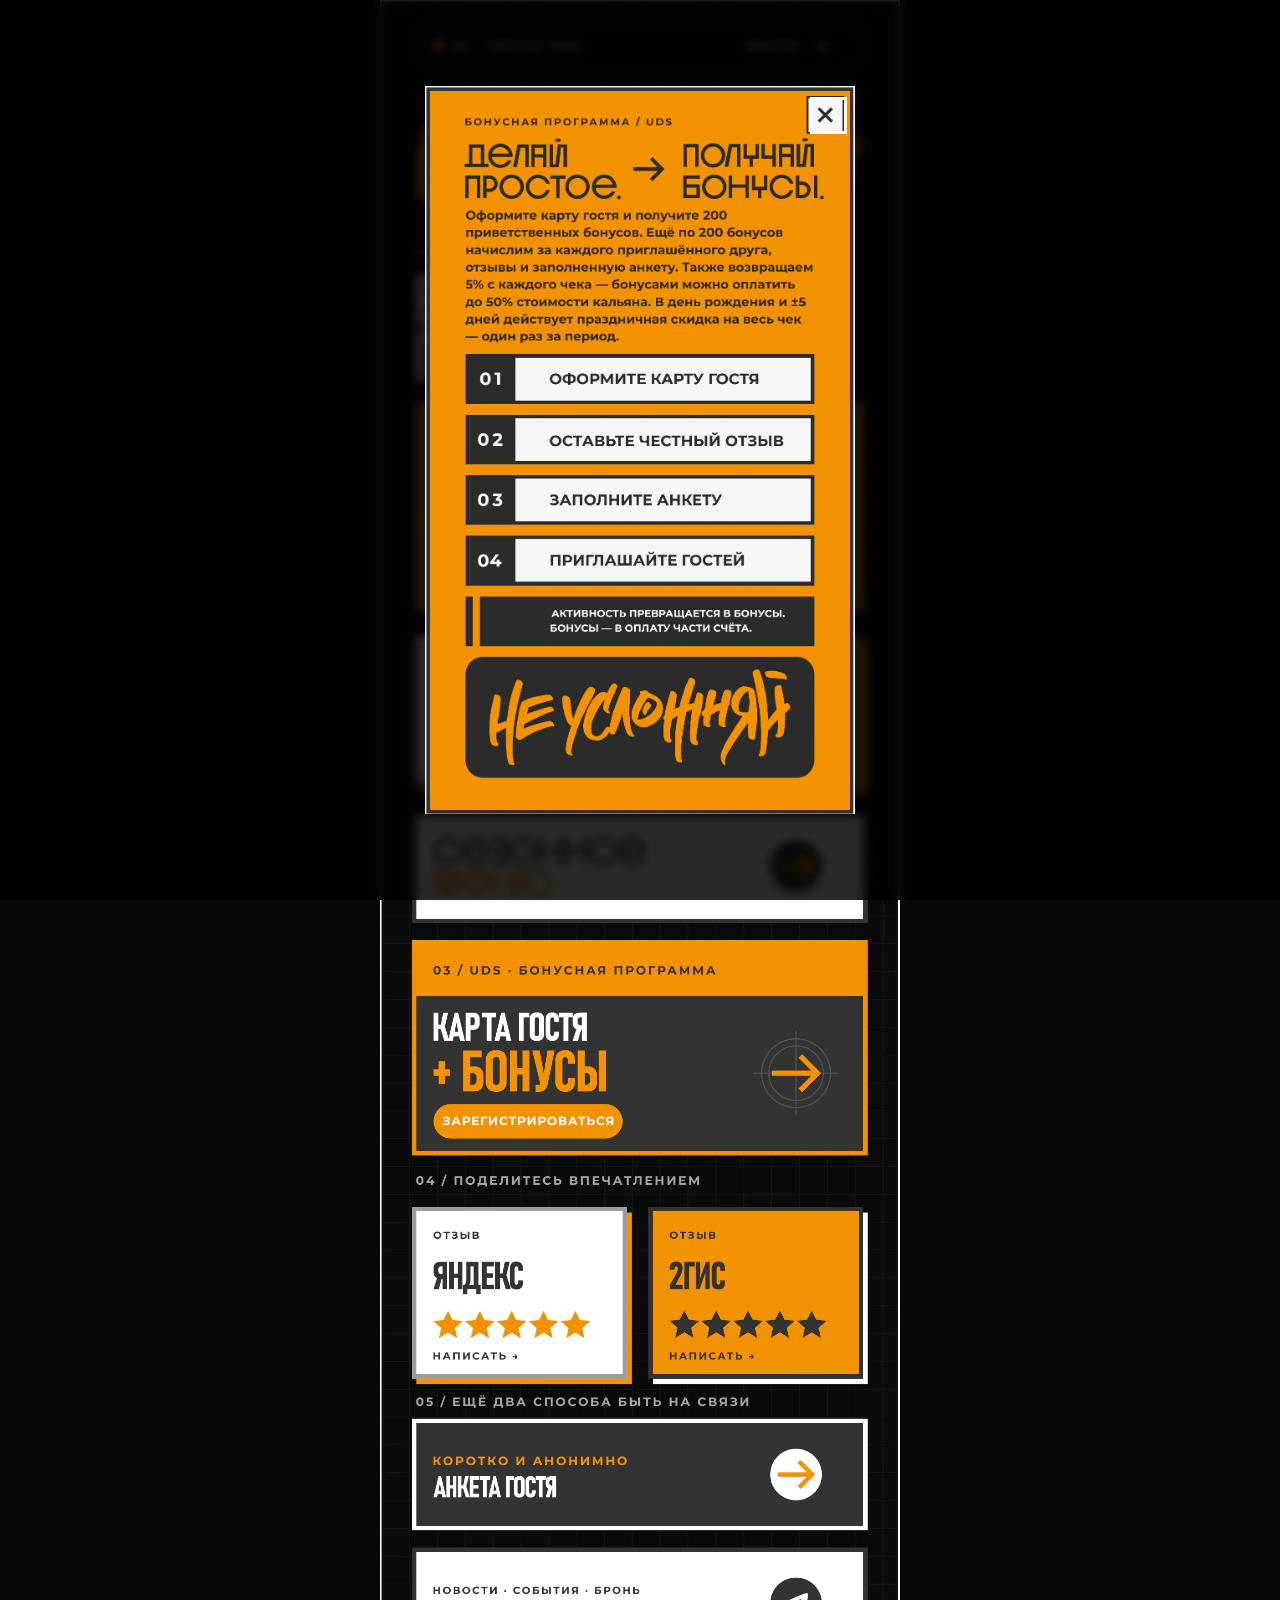
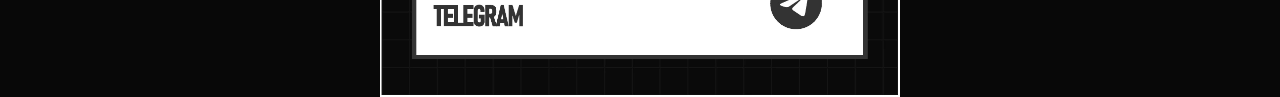
==== table-01/index.html @ a9417e0b "Merge pull request #6 from nu-irk/agent/menu-popup-viewer Открывать PDF-меню во всплывающем окне" ====
<!doctype html>
<html lang="ru">
  <head>
    <base href="../" />
    <meta charset="UTF-8" />
    <meta name="viewport" content="width=device-width, initial-scale=1, viewport-fit=cover" />
    <meta name="theme-color" content="#171716" />
    <meta name="description" content="Меню, бонусная программа, отзывы и быстрые сервисы «Не усложняй»." />
    <title>Стол 01 — Не усложняй</title>
    <link rel="stylesheet" href="styles.css?v=20260819-1" />
  </head>
  <body data-table="1">
    <main class="landing" aria-label="Сервисы «Не усложняй»">
      <img class="design" src="assets/nu-design-v2.webp?v=20260818-2" width="1029" height="3359" alt="Сервисы «Не усложняй»: оплата, меню, бонусная карта, отзывы, анкета и Telegram" />

      <nav class="hotspots" aria-label="Сервисы">
        <a class="hotspot payment" href="https://netmonet.co/tip/session?qrId=0c70df9f-7b8f-4570-a082-96766b0bdc1b&wpid=5296049&o=4" data-pay-table aria-label="Оплатить счёт или оставить чаевые за столом 01"></a>
        <a class="hotspot main-menu" href="assets/menu/nu-main-menu.pdf" data-menu-open data-menu-title="ОСНОВНОЕ МЕНЮ" aria-label="Открыть основное меню"></a>
        <a class="hotspot seasonal-menu" href="assets/menu/nu-seasonal-menu.pdf" data-menu-open data-menu-title="СЕЗОННОЕ МЕНЮ" aria-label="Открыть сезонное меню"></a>
        <a class="hotspot loyalty" href="https://jtaf5728.uds.app/c/join?ref=jtaf5728" target="_blank" rel="noopener noreferrer" aria-label="Оформить бонусную карту"></a>
        <a class="hotspot yandex" href="https://ya.cc/t/PFDEkl05Ae3kNR" target="_blank" rel="noopener noreferrer" aria-label="Оставить отзыв в Яндексе"></a>
        <a class="hotspot gis" href="https://2gis.ru/reviews/70000001039853425/addReview?utm_source=lk" target="_blank" rel="noopener noreferrer" aria-label="Оставить отзыв в 2ГИС"></a>
        <a class="hotspot telegram" href="https://t.me/+7MPlepUNmtYxYmI6" target="_blank" rel="noopener noreferrer" aria-label="Открыть группу в Telegram"></a>
        <a class="hotspot form" href="https://docs.google.com/forms/d/e/1FAIpQLSeiTU3ouHFEyhRMCRh_cpVpD_Dn5laaLdtFzP8Nx8uni8c1Rw/viewform?pli=1" target="_blank" rel="noopener noreferrer" aria-label="Заполнить анкету"></a>
      </nav>
    </main>

    <div class="menu-viewer" data-menu-viewer hidden role="dialog" aria-modal="true" aria-labelledby="menu-viewer-title">
      <div class="menu-viewer__window">
        <header class="menu-viewer__header">
          <strong id="menu-viewer-title" data-menu-viewer-title>МЕНЮ</strong>
          <div class="menu-viewer__actions">
            <a href="assets/menu/nu-main-menu.pdf" data-menu-external target="_blank" rel="noopener noreferrer">ОТКРЫТЬ ОТДЕЛЬНО</a>
            <button type="button" data-menu-close aria-label="Закрыть меню">×</button>
          </div>
        </header>
        <iframe class="menu-viewer__frame" data-menu-frame src="about:blank" title="Просмотр меню"></iframe>
      </div>
    </div>

    <dialog class="bonus-intro" data-bonus-intro aria-label="Информация о бонусной программе UDS">
      <div class="bonus-intro__art">
        <img src="assets/nu-bonus-info-v2.webp?v=20260818-2" width="1027" height="1741" alt="Бонусная программа: 200 приветственных бонусов, бонусы за друзей, отзывы и анкету, 5% кешбэка, оплата бонусами до 50% стоимости кальяна и скидка ко дню рождения" />
        <button class="bonus-intro__close" type="button" data-intro-close aria-label="Закрыть информационное окно"></button>
      </div>
    </dialog>

    <dialog class="table-notice" data-table-notice aria-labelledby="table-notice-title">
      <div class="table-notice__panel">
        <p class="table-notice__eyebrow">СЧЁТ И ЧАЕВЫЕ</p>
        <h2 id="table-notice-title">НУЖЕН НОМЕР<br />ВАШЕГО СТОЛА</h2>
        <p>Откройте сайт по QR-коду на столе — тогда кнопка автоматически перейдёт в оплату именно вашего счёта.</p>
        <button type="button" data-table-notice-close>ПОНЯТНО</button>
      </div>
    </dialog>

    <script src="script.js?v=20260819-1"></script>
  </body>
</html>
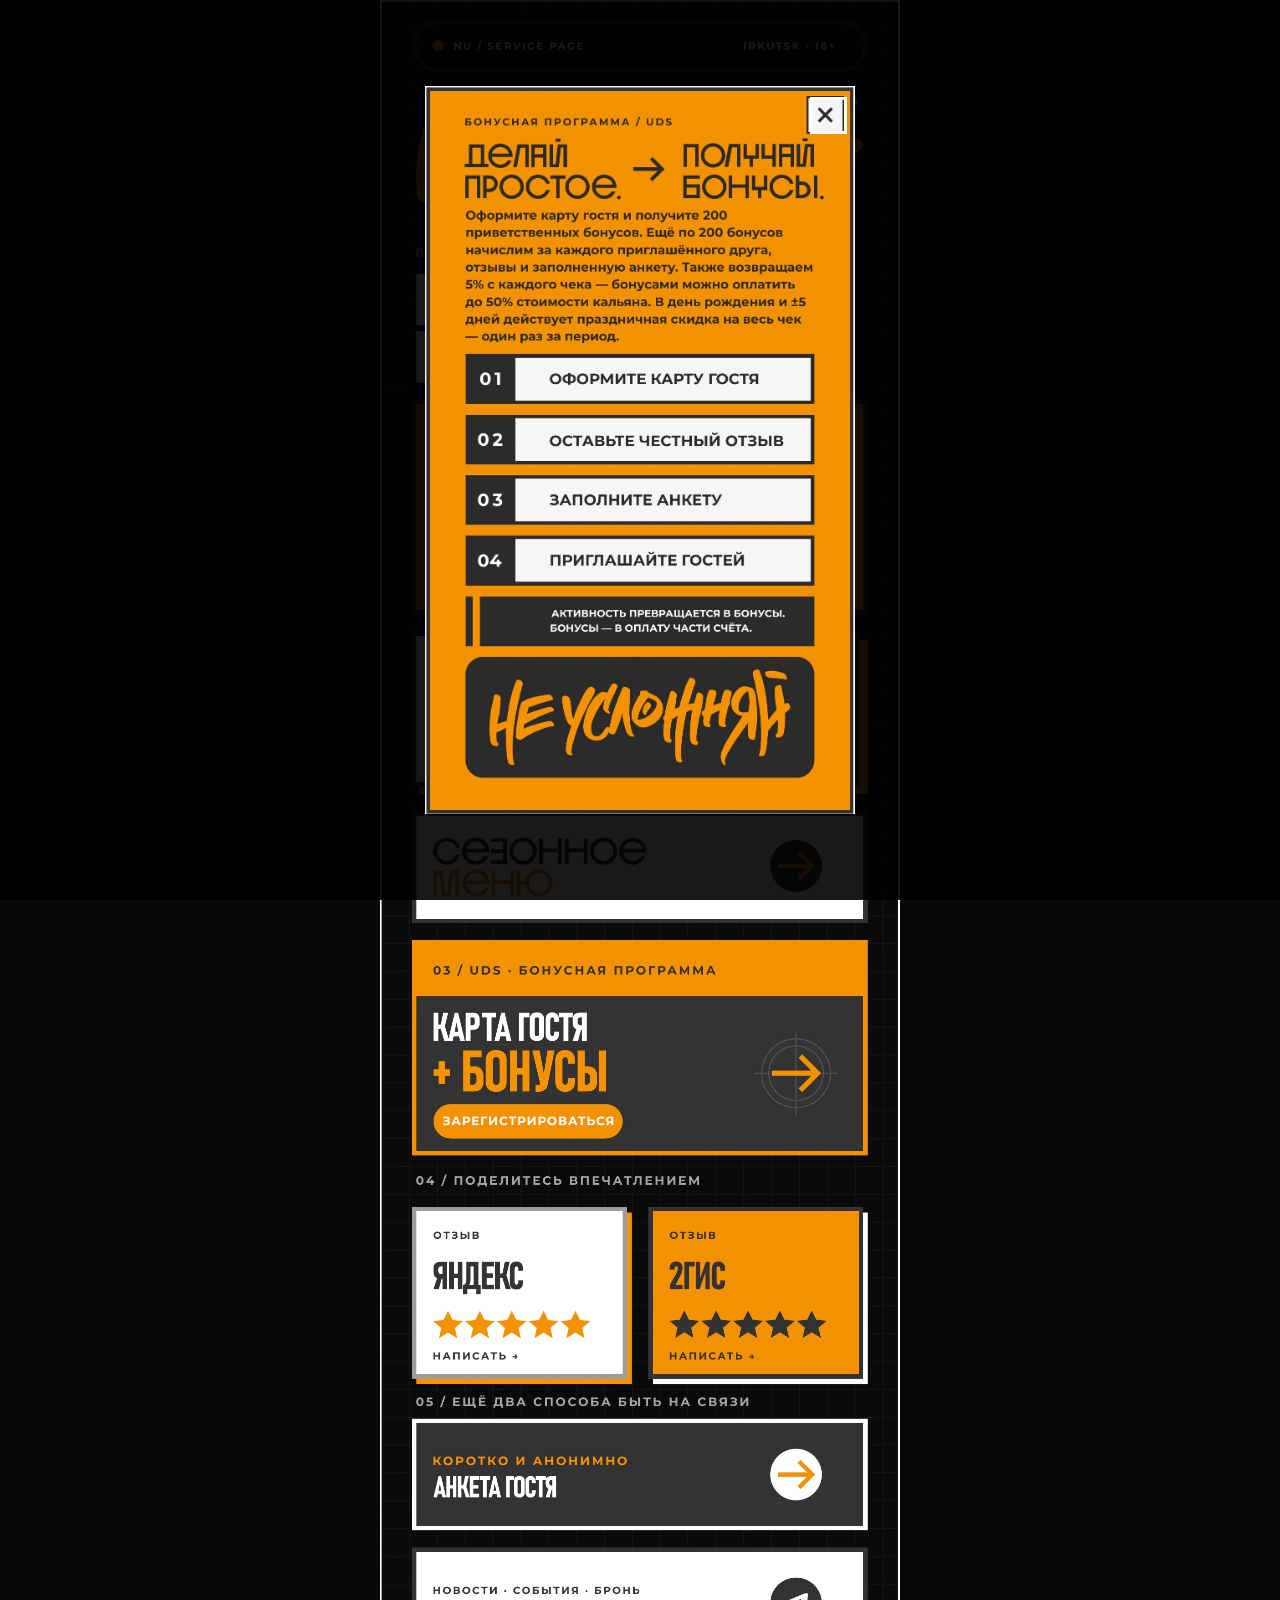
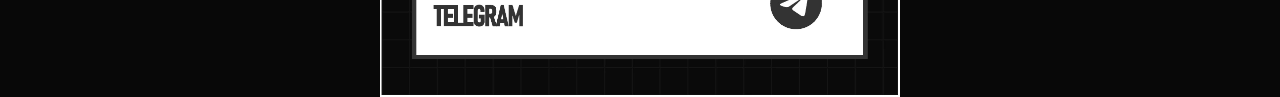
==== commit a66e9e31: "Повторить лёгкую мобильную схему Густого (#9) Co-authored-by: Anarchyfury756 <Anarchyfury756@users.n" ====
--- a/table-01/index.html
+++ b/table-01/index.html
@@ -7,16 +7,17 @@
     <meta name="theme-color" content="#171716" />
     <meta name="description" content="Меню, бонусная программа, отзывы и быстрые сервисы «Не усложняй»." />
     <title>Стол 01 — Не усложняй</title>
-    <link rel="stylesheet" href="styles.css?v=20260819-1" />
+    <link rel="preload" as="image" type="image/webp" href="assets/nu-design-v2.webp?v=20260819-4" />
+    <link rel="stylesheet" href="styles.css?v=20260819-4" />
   </head>
   <body data-table="1">
     <main class="landing" aria-label="Сервисы «Не усложняй»">
-      <img class="design" src="assets/nu-design-v2.webp?v=20260818-2" width="1029" height="3359" alt="Сервисы «Не усложняй»: оплата, меню, бонусная карта, отзывы, анкета и Telegram" />
+      <img class="design" src="assets/nu-design-v2.webp?v=20260819-4" width="1029" height="3359" alt="Сервисы «Не усложняй»: оплата, меню, бонусная карта, отзывы, анкета и Telegram" decoding="async" />
 
       <nav class="hotspots" aria-label="Сервисы">
         <a class="hotspot payment" href="https://netmonet.co/tip/session?qrId=0c70df9f-7b8f-4570-a082-96766b0bdc1b&wpid=5296049&o=4" data-pay-table aria-label="Оплатить счёт или оставить чаевые за столом 01"></a>
-        <a class="hotspot main-menu" href="assets/menu/nu-main-menu.pdf" data-menu-open data-menu-title="ОСНОВНОЕ МЕНЮ" aria-label="Открыть основное меню"></a>
-        <a class="hotspot seasonal-menu" href="assets/menu/nu-seasonal-menu.pdf" data-menu-open data-menu-title="СЕЗОННОЕ МЕНЮ" aria-label="Открыть сезонное меню"></a>
+        <button class="hotspot main-menu" type="button" data-menu-target="main-menu-dialog" aria-haspopup="dialog" aria-label="Открыть основное меню"></button>
+        <button class="hotspot seasonal-menu" type="button" data-menu-target="seasonal-menu-dialog" aria-haspopup="dialog" aria-label="Открыть сезонное меню"></button>
         <a class="hotspot loyalty" href="https://jtaf5728.uds.app/c/join?ref=jtaf5728" target="_blank" rel="noopener noreferrer" aria-label="Оформить бонусную карту"></a>
         <a class="hotspot yandex" href="https://ya.cc/t/PFDEkl05Ae3kNR" target="_blank" rel="noopener noreferrer" aria-label="Оставить отзыв в Яндексе"></a>
         <a class="hotspot gis" href="https://2gis.ru/reviews/70000001039853425/addReview?utm_source=lk" target="_blank" rel="noopener noreferrer" aria-label="Оставить отзыв в 2ГИС"></a>
@@ -25,22 +26,39 @@
       </nav>
     </main>
 
-    <div class="menu-viewer" data-menu-viewer hidden role="dialog" aria-modal="true" aria-labelledby="menu-viewer-title">
-      <div class="menu-viewer__window">
-        <header class="menu-viewer__header">
-          <strong id="menu-viewer-title" data-menu-viewer-title>МЕНЮ</strong>
-          <div class="menu-viewer__actions">
-            <a href="assets/menu/nu-main-menu.pdf" data-menu-external target="_blank" rel="noopener noreferrer">ОТКРЫТЬ ОТДЕЛЬНО</a>
-            <button type="button" data-menu-close aria-label="Закрыть меню">×</button>
-          </div>
-        </header>
-        <iframe class="menu-viewer__frame" data-menu-frame src="about:blank" title="Просмотр меню"></iframe>
+    <dialog class="menu-dialog" id="main-menu-dialog" data-menu-dialog aria-labelledby="main-menu-title">
+      <div class="menu-toolbar">
+        <h2 id="main-menu-title">ОСНОВНОЕ МЕНЮ</h2>
+        <div class="menu-toolbar__actions">
+          <a class="menu-pdf-link" href="assets/menu/nu-main-menu.pdf?v=20260819-4" target="_blank" rel="noopener noreferrer">PDF</a>
+          <button class="menu-close" type="button" data-menu-close aria-label="Закрыть основное меню">×</button>
+        </div>
       </div>
-    </div>
+      <div class="menu-pages">
+        <img src="assets/menu/images/main-01.webp" alt="Основное меню, страница 1" />
+        <img loading="lazy" src="assets/menu/images/main-02.webp" alt="Основное меню, страница 2" />
+        <img loading="lazy" src="assets/menu/images/main-03.webp" alt="Основное меню, страница 3" />
+        <img loading="lazy" src="assets/menu/images/main-04.webp" alt="Основное меню, страница 4" />
+        <img loading="lazy" src="assets/menu/images/main-05.webp" alt="Основное меню, страница 5" />
+      </div>
+    </dialog>
+
+    <dialog class="menu-dialog" id="seasonal-menu-dialog" data-menu-dialog aria-labelledby="seasonal-menu-title">
+      <div class="menu-toolbar">
+        <h2 id="seasonal-menu-title">СЕЗОННОЕ МЕНЮ</h2>
+        <div class="menu-toolbar__actions">
+          <a class="menu-pdf-link" href="assets/menu/nu-seasonal-menu.pdf" target="_blank" rel="noopener noreferrer">PDF</a>
+          <button class="menu-close" type="button" data-menu-close aria-label="Закрыть сезонное меню">×</button>
+        </div>
+      </div>
+      <div class="menu-pages">
+        <img loading="lazy" src="assets/menu/images/seasonal-01.webp" alt="Сезонное меню, страница 1" />
+      </div>
+    </dialog>
 
     <dialog class="bonus-intro" data-bonus-intro aria-label="Информация о бонусной программе UDS">
       <div class="bonus-intro__art">
-        <img src="assets/nu-bonus-info-v2.webp?v=20260818-2" width="1027" height="1741" alt="Бонусная программа: 200 приветственных бонусов, бонусы за друзей, отзывы и анкету, 5% кешбэка, оплата бонусами до 50% стоимости кальяна и скидка ко дню рождения" />
+        <img data-intro-image data-src="assets/nu-bonus-info-v2.webp?v=20260819-4" width="1027" height="1741" alt="Бонусная программа: 200 приветственных бонусов, бонусы за друзей, отзывы и анкету, 5% кешбэка, оплата бонусами до 50% стоимости кальяна и скидка ко дню рождения" />
         <button class="bonus-intro__close" type="button" data-intro-close aria-label="Закрыть информационное окно"></button>
       </div>
     </dialog>
@@ -54,6 +72,13 @@
       </div>
     </dialog>
 
-    <script src="script.js?v=20260819-1"></script>
+    <noscript>
+      <p class="noscript-menu">
+        <a href="assets/menu/nu-main-menu.pdf?v=20260819-4">Открыть основное меню в PDF</a>
+        <a href="assets/menu/nu-seasonal-menu.pdf">Открыть сезонное меню в PDF</a>
+      </p>
+    </noscript>
+
+    <script src="script.js?v=20260819-4"></script>
   </body>
 </html>
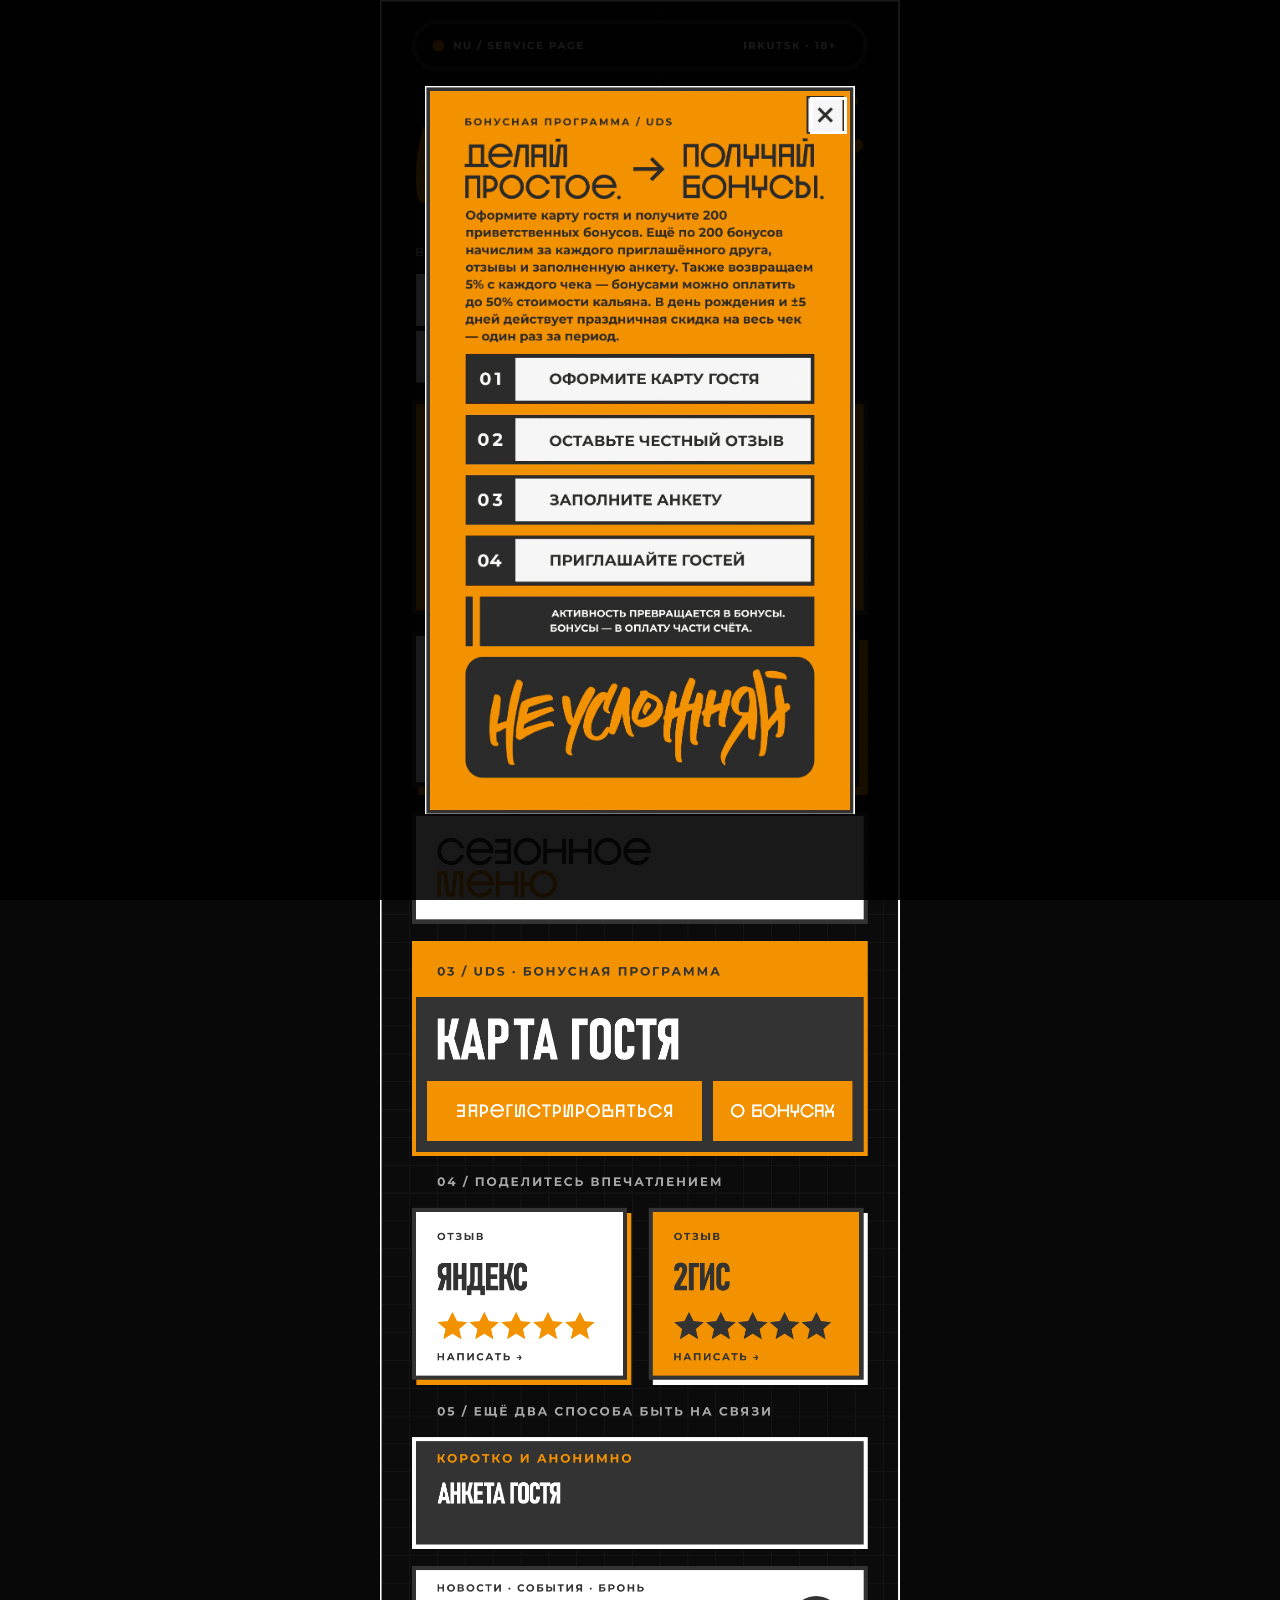
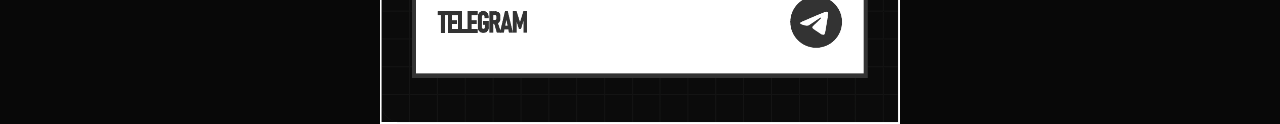
==== commit e621ab68: "Обновить макет и добавить кнопку о бонусах (#11) Co-authored-by: Anarchyfury756 <Anarchyfury756@user" ====
--- a/table-01/index.html
+++ b/table-01/index.html
@@ -7,18 +7,19 @@
     <meta name="theme-color" content="#171716" />
     <meta name="description" content="Меню, бонусная программа, отзывы и быстрые сервисы «Не усложняй»." />
     <title>Стол 01 — Не усложняй</title>
-    <link rel="preload" as="image" type="image/webp" href="assets/nu-design-v2.webp?v=20260819-4" />
-    <link rel="stylesheet" href="styles.css?v=20260819-4" />
+    <link rel="preload" as="image" type="image/webp" href="assets/nu-design-v3.webp?v=20260819-6" />
+    <link rel="stylesheet" href="styles.css?v=20260819-6" />
   </head>
   <body data-table="1">
     <main class="landing" aria-label="Сервисы «Не усложняй»">
-      <img class="design" src="assets/nu-design-v2.webp?v=20260819-4" width="1029" height="3359" alt="Сервисы «Не усложняй»: оплата, меню, бонусная карта, отзывы, анкета и Telegram" decoding="async" />
+      <img class="design" src="assets/nu-design-v3.webp?v=20260819-6" width="1028" height="3409" alt="Сервисы «Не усложняй»: оплата, меню, бонусная карта, отзывы, анкета и Telegram" decoding="async" />
 
       <nav class="hotspots" aria-label="Сервисы">
         <a class="hotspot payment" href="https://netmonet.co/tip/session?qrId=0c70df9f-7b8f-4570-a082-96766b0bdc1b&wpid=5296049&o=4" data-pay-table aria-label="Оплатить счёт или оставить чаевые за столом 01"></a>
         <button class="hotspot main-menu" type="button" data-menu-target="main-menu-dialog" aria-haspopup="dialog" aria-label="Открыть основное меню"></button>
         <button class="hotspot seasonal-menu" type="button" data-menu-target="seasonal-menu-dialog" aria-haspopup="dialog" aria-label="Открыть сезонное меню"></button>
         <a class="hotspot loyalty" href="https://jtaf5728.uds.app/c/join?ref=jtaf5728" target="_blank" rel="noopener noreferrer" aria-label="Оформить бонусную карту"></a>
+        <button class="hotspot bonus-info-button" type="button" data-intro-open aria-haspopup="dialog" aria-label="Открыть правила бонусной программы"></button>
         <a class="hotspot yandex" href="https://ya.cc/t/PFDEkl05Ae3kNR" target="_blank" rel="noopener noreferrer" aria-label="Оставить отзыв в Яндексе"></a>
         <a class="hotspot gis" href="https://2gis.ru/reviews/70000001039853425/addReview?utm_source=lk" target="_blank" rel="noopener noreferrer" aria-label="Оставить отзыв в 2ГИС"></a>
         <a class="hotspot telegram" href="https://t.me/+7MPlepUNmtYxYmI6" target="_blank" rel="noopener noreferrer" aria-label="Открыть группу в Telegram"></a>
@@ -79,6 +80,6 @@
       </p>
     </noscript>
 
-    <script src="script.js?v=20260819-4"></script>
+    <script src="script.js?v=20260819-6"></script>
   </body>
 </html>
